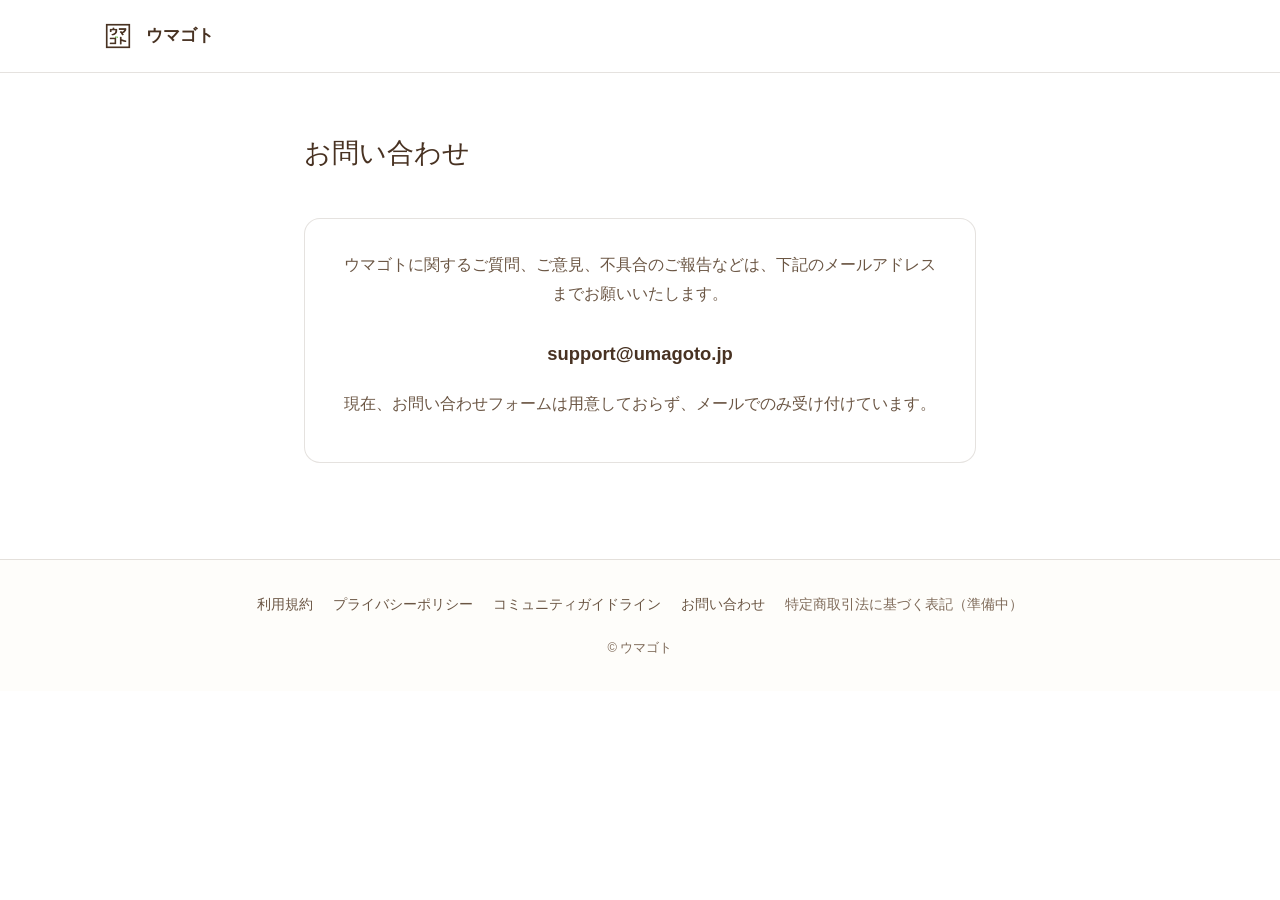
==== contact/index.html @ 42f21f03 "feat: ウマゴト サービスサイトの初期実装 - トップページ（ファーストビュー/共感/主要機能/続ける価値/信頼material/最終CTA） - 利用規約・プライバシーポリシー・コミュニティガイ" ====
<!DOCTYPE html>
<html lang="ja">
<head>
<meta charset="UTF-8">
<meta name="viewport" content="width=device-width, initial-scale=1">
<title>お問い合わせ｜ウマゴト</title>
<meta name="description" content="ウマゴトへのお問い合わせは、support@umagoto.jp までメールでご連絡ください。">
<link rel="canonical" href="https://umagoto.jp/contact/">
<link rel="icon" type="image/png" sizes="512x512" href="/assets/images/icons/icon-512.png">
<link rel="icon" type="image/png" sizes="192x192" href="/assets/images/icons/icon-192.png">
<link rel="apple-touch-icon" href="/assets/images/icons/apple-touch-icon.png">
<meta property="og:type" content="website">
<meta property="og:site_name" content="ウマゴト">
<meta property="og:locale" content="ja_JP">
<meta property="og:title" content="お問い合わせ｜ウマゴト">
<meta property="og:description" content="ウマゴトへのお問い合わせは、support@umagoto.jp までメールでご連絡ください。">
<meta property="og:image" content="https://umagoto.jp/assets/images/og.png">
<meta property="og:url" content="https://umagoto.jp/contact/">
<meta name="twitter:card" content="summary_large_image">
<link rel="stylesheet" href="/assets/css/tailwind.css">
<link rel="stylesheet" href="/assets/css/style.css">
<link rel="stylesheet" href="/assets/css/legal.css">
</head>
<body>
<a class="skip-link" href="#main">本文へスキップ</a>

<header class="site-header">
  <div class="mx-auto flex max-w-[1120px] items-center px-5 py-[18px]">
    <a class="site-logo flex items-center gap-2.5" href="/">
      <img src="/assets/images/logo.png" alt="" width="36" height="36">
      <span>ウマゴト</span>
    </a>
  </div>
</header>

<main id="main">
<div class="mx-auto max-w-[1120px] px-5 pt-14 pb-24">

<div class="legal-header mx-auto mb-10 max-w-2xl">
  <h1>お問い合わせ</h1>
</div>

<div class="contact-card mx-auto max-w-2xl p-8 text-center">
  <p>ウマゴトに関するご質問、ご意見、不具合のご報告などは、下記のメールアドレスまでお願いいたします。</p>
  <a class="mail-link" href="mailto:support@umagoto.jp">support@umagoto.jp</a>
  <p>現在、お問い合わせフォームは用意しておらず、メールでのみ受け付けています。</p>
</div>

</div>
</main>

<footer class="site-footer">
  <div class="mx-auto flex max-w-[1120px] flex-col items-center gap-[18px] px-5 py-8 text-center">
    <nav class="footer-nav" aria-label="フッター">
      <ul class="m-0 flex list-none flex-wrap justify-center gap-x-5 gap-y-2 p-0">
        <li><a href="/terms/">利用規約</a></li>
        <li><a href="/privacy/">プライバシーポリシー</a></li>
        <li><a href="/guidelines/">コミュニティガイドライン</a></li>
        <li><a href="/contact/" aria-current="page">お問い合わせ</a></li>
        <li><span class="is-disabled" aria-disabled="true">特定商取引法に基づく表記（準備中）</span></li>
      </ul>
    </nav>
    <p class="footer-meta">&copy; ウマゴト</p>
  </div>
</footer>

</body>
</html>
---- assets/css/style.css ----
/* ==========================================================================
   ウマゴト サービスサイト - 共通 / トップページ スタイル（コンポーネント用）

   レイアウト（.wrap・セクションの余白・カードのグリッド・ヘッダー/フッターの
   並び・レスポンシブ分岐など、ページ間で繰り返される構造）は各HTMLファイル側で
   Tailwindのユーティリティクラスを使う。このファイルには、ボタンやバッジ、
   skip-linkのような自己完結した小さなコンポーネントの見た目（配色・タイポ
   グラフィ・角丸/境界線・フォーカス/モーション対応）だけを残す。
   デザイントークンと運用ルールは CLAUDE.md を参照。
   ========================================================================== */

:root {
  --color-bg: #ffffff;
  --color-bg-alt: rgb(254, 253, 250);
  --color-cream: #fcf2e2;
  --color-surface: #ffffff;
  --color-brown: #483222;
  --color-brown-soft: #6b5644;
  --color-brown-faint: #7f6b5a;
  --color-green: #397e1c;
  --color-border: rgba(72, 50, 34, 0.14);
  --color-border-strong: rgba(72, 50, 34, 0.28);
  --font-sans: -apple-system, BlinkMacSystemFont, "Hiragino Sans", "Hiragino Kaku Gothic ProN",
    "Noto Sans JP", "Yu Gothic", sans-serif;
  --radius-lg: 24px;
  --radius-md: 16px;
  --radius-sm: 10px;
  color-scheme: light;
}

body {
  background: var(--color-bg);
  color: var(--color-brown);
  font-family: var(--font-sans);
  line-height: 1.8;
  -webkit-font-smoothing: antialiased;
}

a {
  color: inherit;
}

/* Skip link（自己完結コンポーネント） ------------------------------------- */
.skip-link {
  position: absolute;
  left: -9999px;
  top: 0;
  background: var(--color-brown);
  color: var(--color-cream);
  padding: 10px 16px;
  border-radius: 0 0 var(--radius-sm) 0;
  z-index: 100;
}
.skip-link:focus {
  left: 0;
}

/* Header ----------------------------------------------------------------- */
.site-header {
  background: #ffffff;
  border-bottom: 1px solid var(--color-border);
}
.site-logo {
  font-weight: 700;
  font-size: 1.05rem;
  text-decoration: none;
  color: var(--color-brown);
}

/* Sections（背景色のみ。余白・グリッドはTailwind） -------------------------- */
section.alt {
  background: var(--color-bg-alt);
}
.section-head p {
  color: var(--color-brown-soft);
}

/* Eyebrowラベル（自己完結コンポーネント） --------------------------------- */
.eyebrow {
  display: inline-block;
  font-size: 0.78rem;
  letter-spacing: 0.08em;
  font-weight: 700;
  color: var(--color-green);
  margin-bottom: 6px;
}

/* Hero ---------------------------------------------------------------------- */
.hero-copy h1 {
  font-size: clamp(1.7rem, 5vw, 2.6rem);
  line-height: 1.5;
}
.hero-copy .lede {
  font-size: 1.05rem;
  color: var(--color-brown-soft);
}
.hero-visual img {
  border-radius: var(--radius-lg);
  border: 1px solid var(--color-border);
}

/* App Store バッジ / CTA（自己完結コンポーネント） -------------------------- */
.store-badge-link {
  display: inline-flex;
  line-height: 0;
  border-radius: var(--radius-sm);
}
.store-badge-link img {
  height: 52px;
  width: auto;
}
.store-badge-link[aria-disabled="true"] {
  pointer-events: none;
  opacity: 0.55;
  filter: grayscale(35%);
}
.cta-note {
  font-size: 0.82rem;
  color: var(--color-brown-faint);
}

/* Empathy cards --------------------------------------------------------------- */
.empathy-card {
  background: var(--color-surface);
  border: 1px solid var(--color-border);
  border-radius: var(--radius-md);
}
.empathy-card p.trouble {
  font-weight: 700;
}
.empathy-card p.resolve {
  color: var(--color-brown-soft);
}

/* Feature flow ------------------------------------------------------------------ */
.feature-copy h3 {
  font-size: 1.25rem;
}
.feature-copy p {
  color: var(--color-brown-soft);
}
.feature-visual img {
  border-radius: var(--radius-md);
  border: 1px solid var(--color-border);
}

/* 利用フロー（自己完結の装飾コンポーネント） --------------------------------- */
.flow-index {
  display: flex;
  justify-content: center;
  flex-wrap: wrap;
  gap: 10px;
  margin-bottom: 48px;
  color: var(--color-brown-faint);
  font-size: 0.85rem;
}
.flow-index span:not(:last-child)::after {
  content: "→";
  margin-left: 10px;
  color: var(--color-green);
}

/* Trust --------------------------------------------------------------------------- */
.trust-item {
  border: 1px solid var(--color-border);
  border-radius: var(--radius-md);
  background: var(--color-surface);
}
.trust-item h3 {
  font-size: 1rem;
}
.trust-item p {
  color: var(--color-brown-soft);
  font-size: 0.92rem;
}

/* Final CTA ------------------------------------------------------------------------- */
.final-cta h2 {
  font-size: 1.6rem;
}
.final-cta p.lede {
  color: var(--color-brown-soft);
}

/* Footer ----------------------------------------------------------------------------- */
.site-footer {
  border-top: 1px solid var(--color-border);
  background: var(--color-bg-alt);
}
.footer-nav ul {
  font-size: 0.88rem;
}
.footer-nav a {
  text-decoration: none;
  color: var(--color-brown-soft);
}
.footer-nav a:hover,
.footer-nav a:focus-visible {
  color: var(--color-brown);
}
.footer-nav .is-disabled {
  color: var(--color-brown-faint);
  cursor: default;
}
.footer-meta {
  font-size: 0.8rem;
  color: var(--color-brown-faint);
}

/* Buttons（自己完結コンポーネント） -------------------------------------------------- */
.btn {
  display: inline-block;
  text-decoration: none;
  font-weight: 700;
  border-radius: 999px;
  padding: 12px 26px;
  font-size: 0.95rem;
}
.btn-primary {
  background: var(--color-brown);
  color: var(--color-cream);
}
.btn-primary:hover,
.btn-primary:focus-visible {
  background: #3a281b;
}

/* Motion ------------------------------------------------------------------------------------- */
html {
  scroll-behavior: smooth;
}
@media (prefers-reduced-motion: reduce) {
  html {
    scroll-behavior: auto;
  }
  * {
    animation-duration: 0.001ms !important;
    animation-iteration-count: 1 !important;
    transition-duration: 0.001ms !important;
  }
}

/* Focus visibility ----------------------------------------------------------------------------- */
a:focus-visible,
button:focus-visible {
  outline: 3px solid var(--color-green);
  outline-offset: 2px;
}
---- assets/css/legal.css ----
/* ==========================================================================
   ウマゴト サービスサイト - 法務・お問い合わせページ スタイル（コンポーネント用）

   ページ全体を包む幅・中央寄せ・余白（旧 .legal-main / 各コンテナの
   max-width+margin）はTailwindユーティリティに置き換え、各HTMLファイル側の
   ラッパーdivに直接付与する（モバイルで左右余白が消えていたバグは、この
   置き換えで .wrap との padding 競合が解消されて直る）。
   このファイルには、法務文書本文（Markdown原稿から機械生成される見出し・
   段落・リスト・表）のような「深くネストした生成コンテンツ」の組版と、
   TOC/お問い合わせカードといった小さな自己完結コンポーネントの見た目だけを残す。
   style.css のトークンに追加して読み込む。
   ========================================================================== */

.legal-header h1 {
  font-size: 1.7rem;
  margin: 0 0 8px;
}
.legal-header .legal-meta {
  color: var(--color-brown-faint);
  font-size: 0.88rem;
  margin: 0;
}

/* 目次（自己完結コンポーネント） ------------------------------------------- */
.legal-toc {
  background: var(--color-surface);
  border: 1px solid var(--color-border);
  border-radius: var(--radius-md);
}
.legal-toc h2 {
  font-size: 1rem;
  margin: 0 0 12px;
}
.legal-toc ol {
  margin: 0;
  padding-left: 1.4em;
}
.legal-toc li {
  margin: 0 0 6px;
}
.legal-toc a {
  text-decoration: none;
  color: var(--color-brown-soft);
}
.legal-toc a:hover,
.legal-toc a:focus-visible {
  color: var(--color-brown);
  text-decoration: underline;
}

/* 法務文書本文（Markdownから機械生成される組版） ----------------------------- */
.legal-body h2 {
  font-size: 1.25rem;
  margin: 48px 0 18px;
  padding-top: 8px;
  border-top: 1px solid var(--color-border);
}
.legal-body h2:first-child {
  margin-top: 0;
  padding-top: 0;
  border-top: none;
}
.legal-body h3 {
  font-size: 1.05rem;
  margin: 32px 0 12px;
}
.legal-body p {
  margin: 0 0 16px;
  color: var(--color-brown-soft);
}
.legal-body ol,
.legal-body ul {
  margin: 0 0 16px;
  padding-left: 1.5em;
  color: var(--color-brown-soft);
}
.legal-body li {
  margin: 0 0 8px;
}
.legal-body li > ol,
.legal-body li > ul {
  margin-top: 8px;
  margin-bottom: 0;
}
.legal-body a {
  color: var(--color-brown);
  text-decoration-color: var(--color-border-strong);
}
.legal-body strong {
  color: var(--color-brown);
}

.table-scroll {
  overflow-x: auto;
  margin: 0 0 20px;
  border: 1px solid var(--color-border);
  border-radius: var(--radius-sm);
}
.legal-body table {
  width: 100%;
  border-collapse: collapse;
  font-size: 0.9rem;
  min-width: 480px;
}
.legal-body th,
.legal-body td {
  text-align: left;
  padding: 10px 14px;
  border-bottom: 1px solid var(--color-border);
  vertical-align: top;
}
.legal-body thead th {
  background: var(--color-bg-alt);
  font-weight: 700;
}
.legal-body tbody tr:last-child td {
  border-bottom: none;
}

.legal-footer-note {
  border-top: 1px solid var(--color-border);
  color: var(--color-brown-faint);
  font-size: 0.85rem;
}

/* お問い合わせカード（自己完結コンポーネント） -------------------------------- */
.contact-card {
  background: var(--color-surface);
  border: 1px solid var(--color-border);
  border-radius: var(--radius-md);
}
.contact-card .mail-link {
  display: inline-block;
  margin: 16px 0 20px;
  font-size: 1.15rem;
  font-weight: 700;
  color: var(--color-brown);
}
.contact-card p {
  color: var(--color-brown-soft);
  margin: 0 0 12px;
}
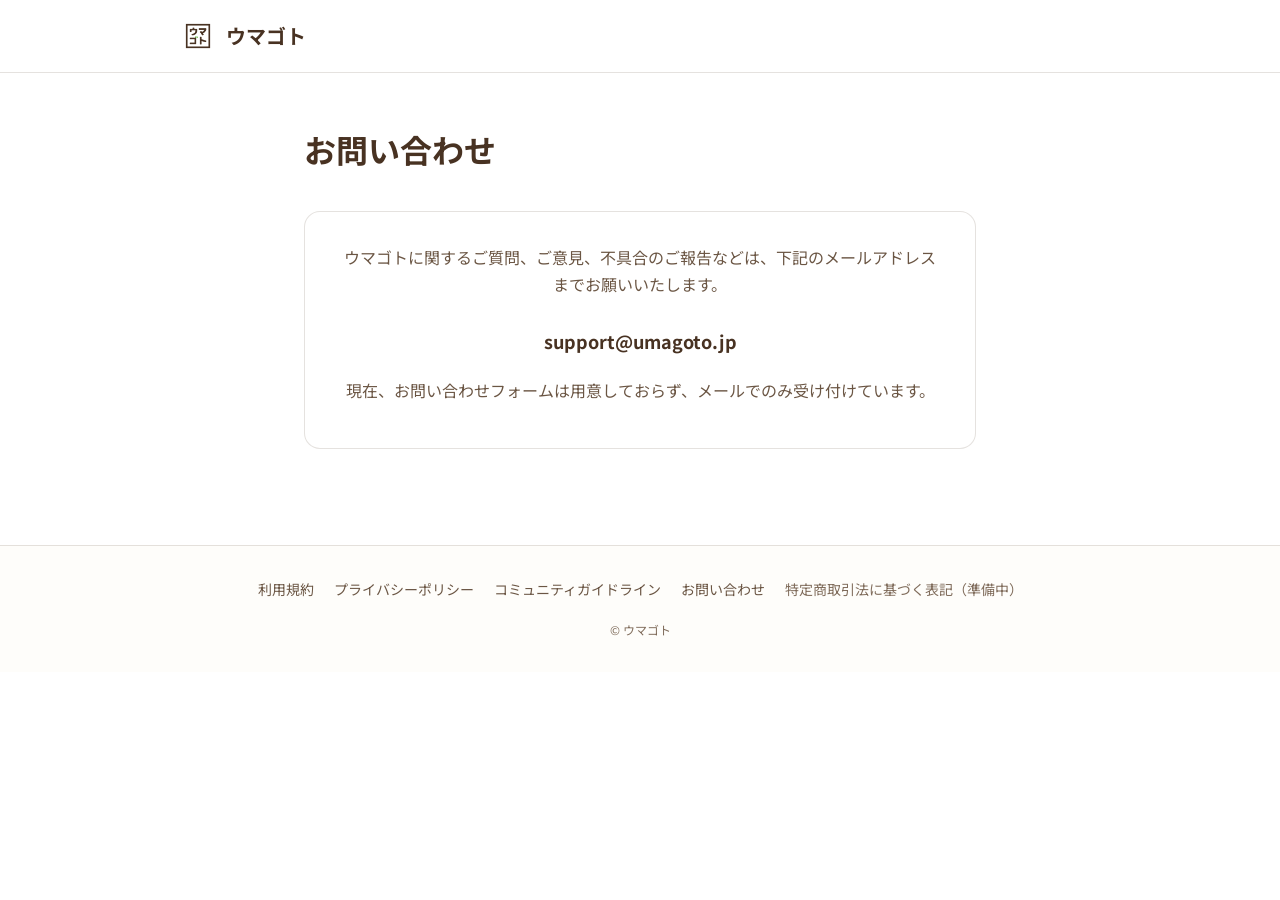
==== commit c089e43e: "feat: フォントサイズ規約の実装・メインカラム960px化・Noto Sans JP導入 - CLAUDE.mdのフォントサイズ規約（トークンスケール・行間）をstyle.css/legal.cs" ====
--- a/contact/index.html
+++ b/contact/index.html
@@ -17,6 +17,9 @@
 <meta property="og:image" content="https://umagoto.jp/assets/images/og.png">
 <meta property="og:url" content="https://umagoto.jp/contact/">
 <meta name="twitter:card" content="summary_large_image">
+<link rel="preconnect" href="https://fonts.googleapis.com">
+<link rel="preconnect" href="https://fonts.gstatic.com" crossorigin>
+<link rel="stylesheet" href="https://fonts.googleapis.com/css2?family=Noto+Sans+JP:wght@400;700&display=swap">
 <link rel="stylesheet" href="/assets/css/tailwind.css">
 <link rel="stylesheet" href="/assets/css/style.css">
 <link rel="stylesheet" href="/assets/css/legal.css">
@@ -25,7 +28,7 @@
 <a class="skip-link" href="#main">本文へスキップ</a>
 
 <header class="site-header">
-  <div class="mx-auto flex max-w-[1120px] items-center px-5 py-[18px]">
+  <div class="mx-auto flex max-w-[960px] items-center px-5 py-[18px]">
     <a class="site-logo flex items-center gap-2.5" href="/">
       <img src="/assets/images/logo.png" alt="" width="36" height="36">
       <span>ウマゴト</span>
@@ -34,7 +37,7 @@
 </header>
 
 <main id="main">
-<div class="mx-auto max-w-[1120px] px-5 pt-14 pb-24">
+<div class="mx-auto max-w-[960px] px-5 pt-14 pb-24">
 
 <div class="legal-header mx-auto mb-10 max-w-2xl">
   <h1>お問い合わせ</h1>
@@ -50,7 +53,7 @@
 </main>
 
 <footer class="site-footer">
-  <div class="mx-auto flex max-w-[1120px] flex-col items-center gap-[18px] px-5 py-8 text-center">
+  <div class="mx-auto flex max-w-[960px] flex-col items-center gap-[18px] px-5 py-8 text-center">
     <nav class="footer-nav" aria-label="フッター">
       <ul class="m-0 flex list-none flex-wrap justify-center gap-x-5 gap-y-2 p-0">
         <li><a href="/terms/">利用規約</a></li>
--- a/assets/css/style.css
+++ b/assets/css/style.css
@@ -20,19 +20,33 @@
   --color-green: #397e1c;
   --color-border: rgba(72, 50, 34, 0.14);
   --color-border-strong: rgba(72, 50, 34, 0.28);
-  --font-sans: -apple-system, BlinkMacSystemFont, "Hiragino Sans", "Hiragino Kaku Gothic ProN",
-    "Noto Sans JP", "Yu Gothic", sans-serif;
+  --font-sans: "Noto Sans JP", -apple-system, BlinkMacSystemFont, "Hiragino Sans",
+    "Hiragino Kaku Gothic ProN", "Yu Gothic", sans-serif;
   --radius-lg: 24px;
   --radius-md: 16px;
   --radius-sm: 10px;
   color-scheme: light;
+
+  /* フォントサイズ（CLAUDE.md「フォントサイズのルール」参照） */
+  --font-size-fine: 0.75rem; /* 12px 著作権表記など最小限の情報のみ */
+  --font-size-caption: 0.875rem; /* 14px 補足・注釈・メタ情報 */
+  --font-size-body: 1rem; /* 16px 本文 */
+  --font-size-lead: 1.125rem; /* 18px リード文 */
+  --font-size-heading-sm: 1.25rem; /* 20px カード見出し・H3 */
+  --font-size-heading-md: 1.5rem; /* 24px セクション見出し・H2 */
+  --font-size-heading-lg: 2rem; /* 32px ページタイトル・H1 */
+  --font-size-display: 3rem; /* 48px Hero */
+
+  --line-height-body: 1.7;
+  --line-height-heading: 1.3;
 }
 
 body {
   background: var(--color-bg);
   color: var(--color-brown);
   font-family: var(--font-sans);
-  line-height: 1.8;
+  font-size: var(--font-size-body);
+  line-height: var(--line-height-body);
   -webkit-font-smoothing: antialiased;
 }
 
@@ -62,7 +76,8 @@
 }
 .site-logo {
   font-weight: 700;
-  font-size: 1.05rem;
+  font-size: var(--font-size-heading-sm);
+  line-height: var(--line-height-heading);
   text-decoration: none;
   color: var(--color-brown);
 }
@@ -71,6 +86,11 @@
 section.alt {
   background: var(--color-bg-alt);
 }
+.section-head h2 {
+  font-size: var(--font-size-heading-md);
+  font-weight: 700;
+  line-height: var(--line-height-heading);
+}
 .section-head p {
   color: var(--color-brown-soft);
 }
@@ -78,7 +98,8 @@
 /* Eyebrowラベル（自己完結コンポーネント） --------------------------------- */
 .eyebrow {
   display: inline-block;
-  font-size: 0.78rem;
+  font-size: var(--font-size-caption);
+  line-height: var(--line-height-heading);
   letter-spacing: 0.08em;
   font-weight: 700;
   color: var(--color-green);
@@ -87,11 +108,12 @@
 
 /* Hero ---------------------------------------------------------------------- */
 .hero-copy h1 {
-  font-size: clamp(1.7rem, 5vw, 2.6rem);
-  line-height: 1.5;
+  font-size: clamp(var(--font-size-heading-lg), 5vw, var(--font-size-display));
+  font-weight: 700;
+  line-height: var(--line-height-heading);
 }
 .hero-copy .lede {
-  font-size: 1.05rem;
+  font-size: var(--font-size-lead);
   color: var(--color-brown-soft);
 }
 .hero-visual img {
@@ -115,7 +137,7 @@
   filter: grayscale(35%);
 }
 .cta-note {
-  font-size: 0.82rem;
+  font-size: var(--font-size-caption);
   color: var(--color-brown-faint);
 }
 
@@ -134,7 +156,9 @@
 
 /* Feature flow ------------------------------------------------------------------ */
 .feature-copy h3 {
-  font-size: 1.25rem;
+  font-size: var(--font-size-heading-sm);
+  font-weight: 700;
+  line-height: var(--line-height-heading);
 }
 .feature-copy p {
   color: var(--color-brown-soft);
@@ -152,7 +176,7 @@
   gap: 10px;
   margin-bottom: 48px;
   color: var(--color-brown-faint);
-  font-size: 0.85rem;
+  font-size: var(--font-size-caption);
 }
 .flow-index span:not(:last-child)::after {
   content: "→";
@@ -167,18 +191,23 @@
   background: var(--color-surface);
 }
 .trust-item h3 {
-  font-size: 1rem;
+  font-size: var(--font-size-heading-sm);
+  font-weight: 700;
+  line-height: var(--line-height-heading);
 }
 .trust-item p {
   color: var(--color-brown-soft);
-  font-size: 0.92rem;
+  font-size: var(--font-size-body);
 }
 
 /* Final CTA ------------------------------------------------------------------------- */
 .final-cta h2 {
-  font-size: 1.6rem;
+  font-size: var(--font-size-heading-md);
+  font-weight: 700;
+  line-height: var(--line-height-heading);
 }
 .final-cta p.lede {
+  font-size: var(--font-size-lead);
   color: var(--color-brown-soft);
 }
 
@@ -188,7 +217,7 @@
   background: var(--color-bg-alt);
 }
 .footer-nav ul {
-  font-size: 0.88rem;
+  font-size: var(--font-size-caption);
 }
 .footer-nav a {
   text-decoration: none;
@@ -203,7 +232,7 @@
   cursor: default;
 }
 .footer-meta {
-  font-size: 0.8rem;
+  font-size: var(--font-size-fine);
   color: var(--color-brown-faint);
 }
 
@@ -214,7 +243,8 @@
   font-weight: 700;
   border-radius: 999px;
   padding: 12px 26px;
-  font-size: 0.95rem;
+  font-size: var(--font-size-body);
+  line-height: var(--line-height-heading);
 }
 .btn-primary {
   background: var(--color-brown);
--- a/assets/css/legal.css
+++ b/assets/css/legal.css
@@ -12,12 +12,14 @@
    ========================================================================== */
 
 .legal-header h1 {
-  font-size: 1.7rem;
+  font-size: var(--font-size-heading-lg);
+  font-weight: 700;
+  line-height: var(--line-height-heading);
   margin: 0 0 8px;
 }
 .legal-header .legal-meta {
   color: var(--color-brown-faint);
-  font-size: 0.88rem;
+  font-size: var(--font-size-caption);
   margin: 0;
 }
 
@@ -28,7 +30,9 @@
   border-radius: var(--radius-md);
 }
 .legal-toc h2 {
-  font-size: 1rem;
+  font-size: var(--font-size-heading-sm);
+  font-weight: 700;
+  line-height: var(--line-height-heading);
   margin: 0 0 12px;
 }
 .legal-toc ol {
@@ -50,7 +54,9 @@
 
 /* 法務文書本文（Markdownから機械生成される組版） ----------------------------- */
 .legal-body h2 {
-  font-size: 1.25rem;
+  font-size: var(--font-size-heading-md);
+  font-weight: 700;
+  line-height: var(--line-height-heading);
   margin: 48px 0 18px;
   padding-top: 8px;
   border-top: 1px solid var(--color-border);
@@ -61,7 +67,9 @@
   border-top: none;
 }
 .legal-body h3 {
-  font-size: 1.05rem;
+  font-size: var(--font-size-heading-sm);
+  font-weight: 700;
+  line-height: var(--line-height-heading);
   margin: 32px 0 12px;
 }
 .legal-body p {
@@ -99,8 +107,8 @@
 .legal-body table {
   width: 100%;
   border-collapse: collapse;
-  font-size: 0.9rem;
-  min-width: 480px;
+  font-size: var(--font-size-body);
+  min-width: 560px;
 }
 .legal-body th,
 .legal-body td {
@@ -120,7 +128,7 @@
 .legal-footer-note {
   border-top: 1px solid var(--color-border);
   color: var(--color-brown-faint);
-  font-size: 0.85rem;
+  font-size: var(--font-size-caption);
 }
 
 /* お問い合わせカード（自己完結コンポーネント） -------------------------------- */
@@ -132,7 +140,7 @@
 .contact-card .mail-link {
   display: inline-block;
   margin: 16px 0 20px;
-  font-size: 1.15rem;
+  font-size: var(--font-size-lead);
   font-weight: 700;
   color: var(--color-brown);
 }
